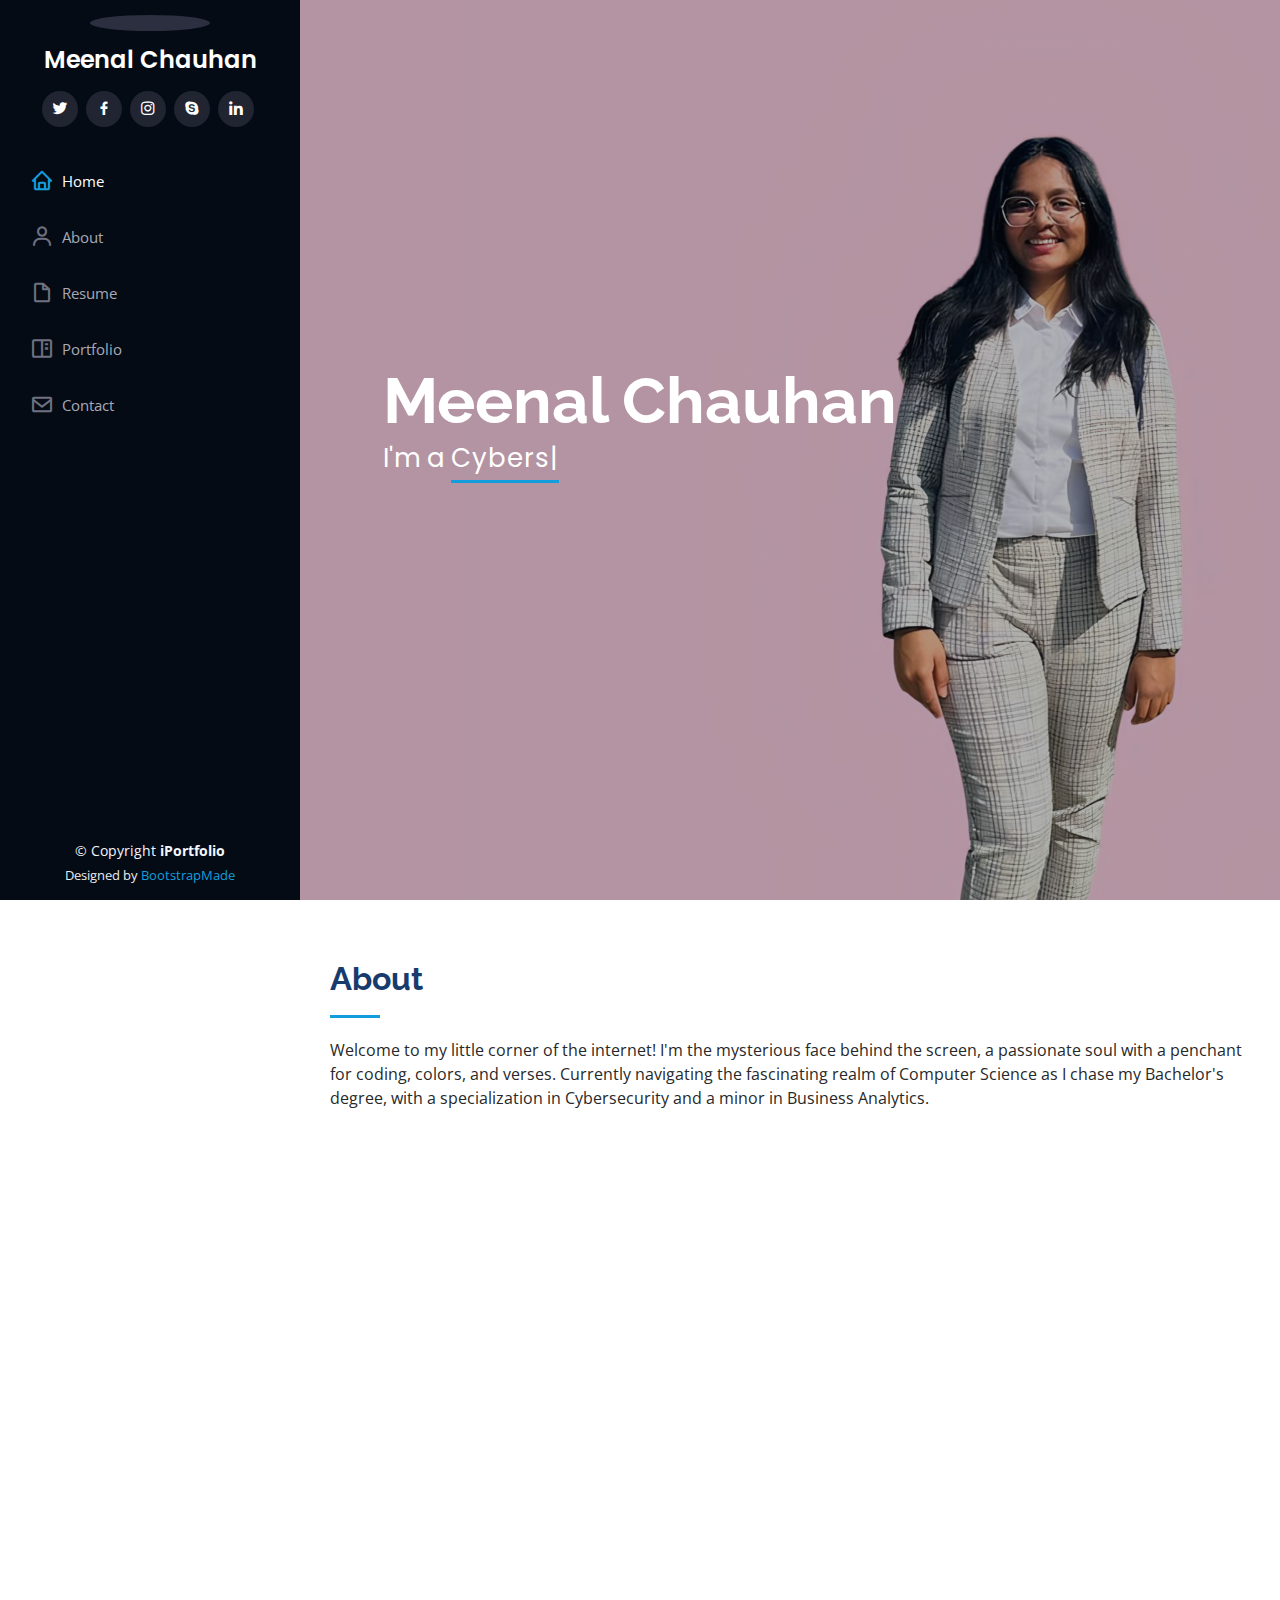
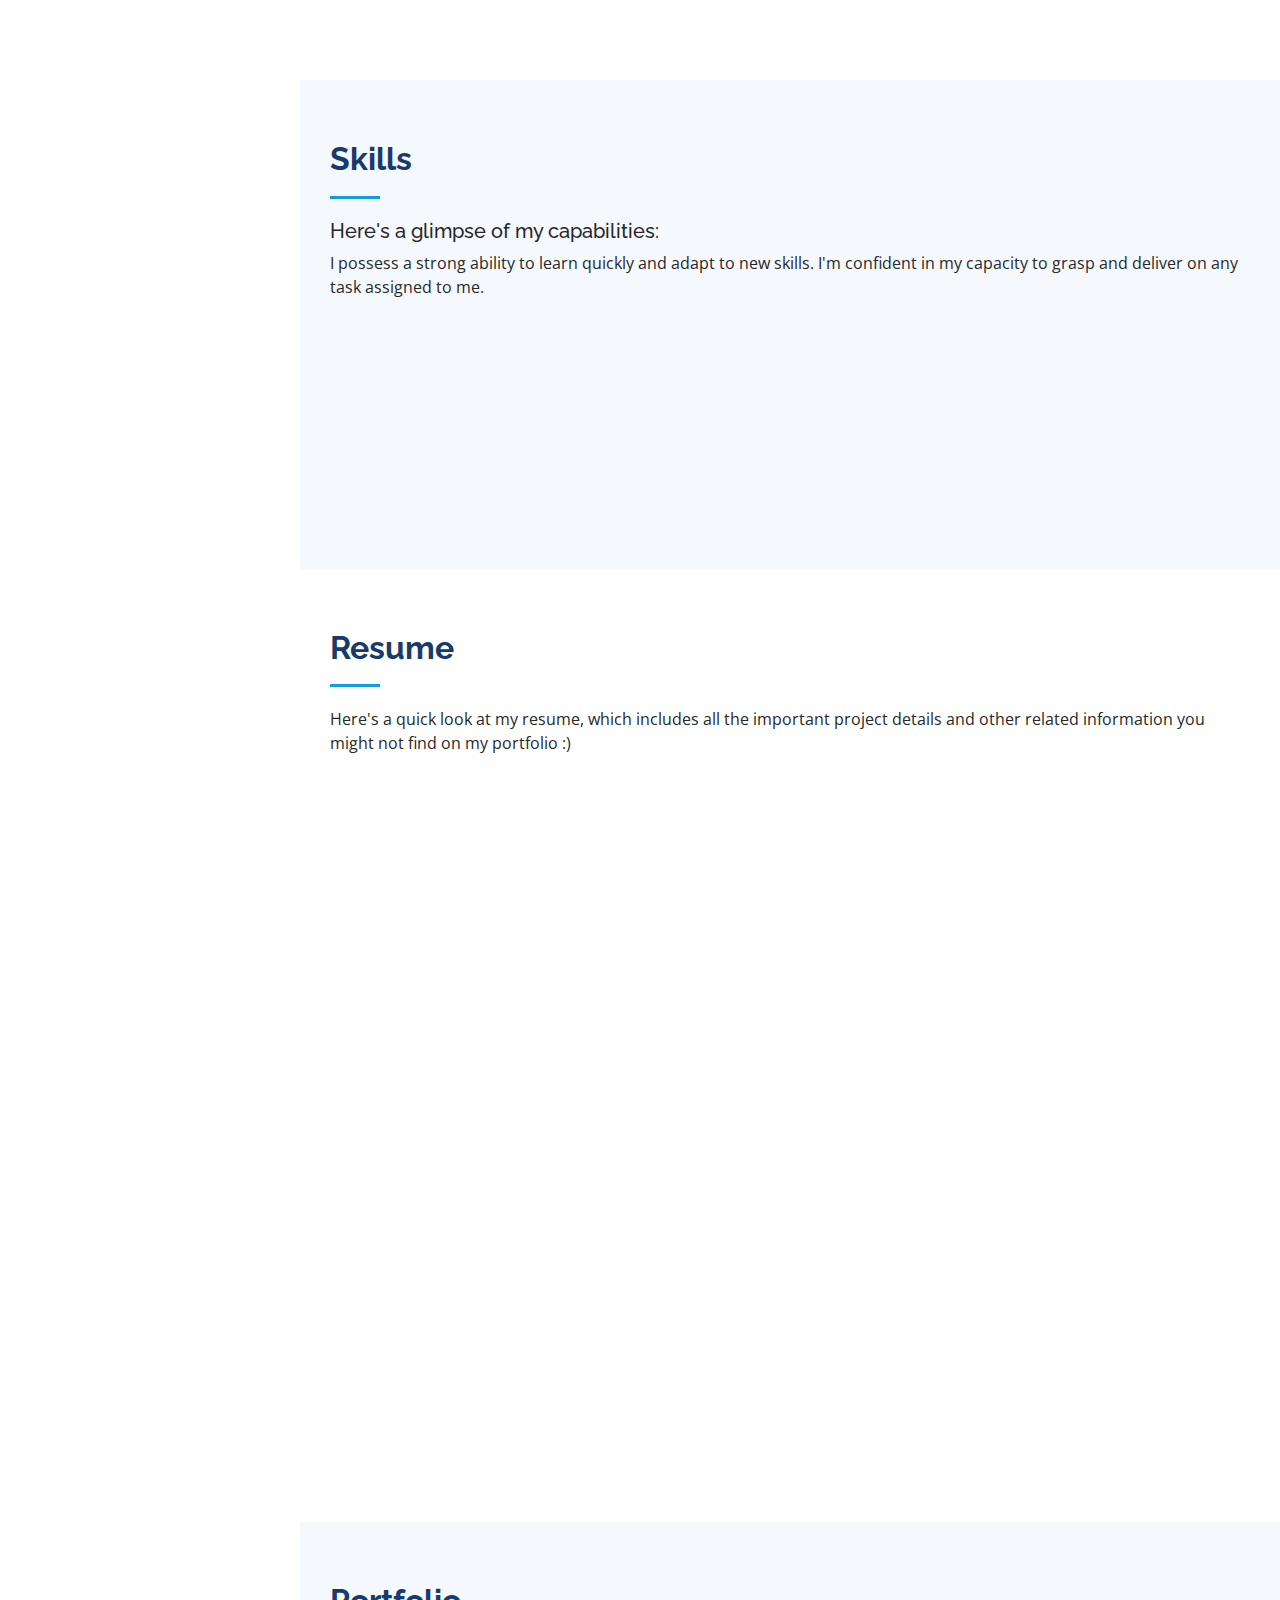
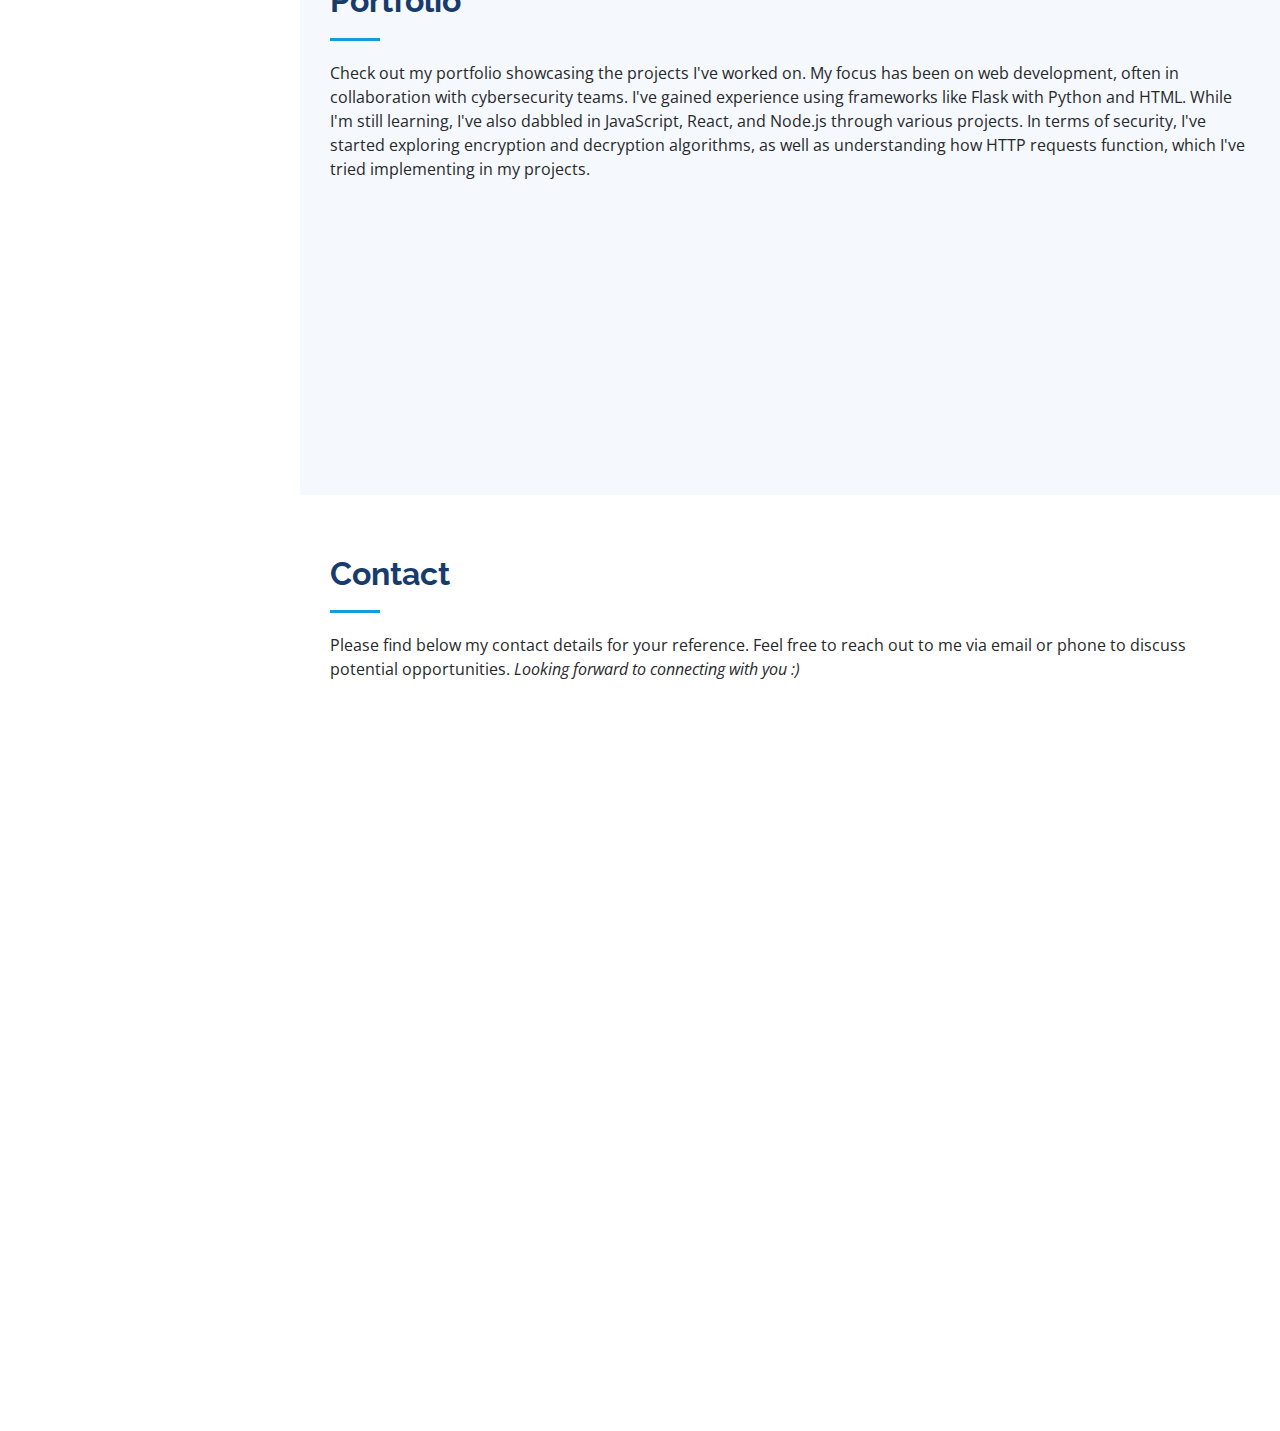
==== index.html @ eda8d78c "changes" ====
<!DOCTYPE html>
<html lang="en">

<head>
  <meta charset="utf-8">
  <meta content="width=device-width, initial-scale=1.0" name="viewport">

  <title>iPortfolio Bootstrap Template - Index</title>
  <meta content="" name="description">
  <meta content="" name="keywords">

  <!-- Favicons -->
  <link href="assets/img/favicon.png" rel="icon">
  <link href="assets/img/apple-touch-icon.png" rel="apple-touch-icon">

  <!-- Google Fonts -->
  <link href="https://fonts.googleapis.com/css?family=Open+Sans:300,300i,400,400i,600,600i,700,700i|Raleway:300,300i,400,400i,500,500i,600,600i,700,700i|Poppins:300,300i,400,400i,500,500i,600,600i,700,700i" rel="stylesheet">

  <!-- Vendor CSS Files -->
  <link href="assets/vendor/aos/aos.css" rel="stylesheet">
  <link href="assets/vendor/bootstrap/css/bootstrap.min.css" rel="stylesheet">
  <link href="assets/vendor/bootstrap-icons/bootstrap-icons.css" rel="stylesheet">
  <link href="assets/vendor/boxicons/css/boxicons.min.css" rel="stylesheet">
  <link href="assets/vendor/glightbox/css/glightbox.min.css" rel="stylesheet">
  <link href="assets/vendor/swiper/swiper-bundle.min.css" rel="stylesheet">

  <!-- Template Main CSS File -->
  <link href="assets/css/style.css" rel="stylesheet">

  <!-- =======================================================
  * Template Name: iPortfolio
  * Template URL: https://bootstrapmade.com/iportfolio-bootstrap-portfolio-websites-template/
  * Updated: Mar 17 2024 with Bootstrap v5.3.3
  * Author: BootstrapMade.com
  * License: https://bootstrapmade.com/license/
  ======================================================== -->
</head>

<body>

  <!-- ======= Mobile nav toggle button ======= -->
  <i class="bi bi-list mobile-nav-toggle d-xl-none"></i>

  <!-- ======= Header ======= -->
  <header id="header">
    <div class="d-flex flex-column">

      <div class="profile">
        <img src="assets/img/portfolio-img(1).jpeg" alt="" class="img-fluid rounded-circle">
        <h1 class="text-light"><a href="index.html">Meenal Chauhan</a></h1>
        <div class="social-links mt-3 text-center">
          <a href="#" class="twitter"><i class="bx bxl-twitter"></i></a>
          <a href="#" class="facebook"><i class="bx bxl-facebook"></i></a>
          <a href="#" class="instagram"><i class="bx bxl-instagram"></i></a>
          <a href="#" class="google-plus"><i class="bx bxl-skype"></i></a>
          <a href="#" class="linkedin"><i class="bx bxl-linkedin"></i></a>
        </div>
      </div>

      <nav id="navbar" class="nav-menu navbar">
        <ul>
          <li><a href="#hero" class="nav-link scrollto active"><i class="bx bx-home"></i> <span>Home</span></a></li>
          <li><a href="#about" class="nav-link scrollto"><i class="bx bx-user"></i> <span>About</span></a></li>
          <li><a href="#resume" class="nav-link scrollto"><i class="bx bx-file-blank"></i> <span>Resume</span></a></li>
          <li><a href="#portfolio" class="nav-link scrollto"><i class="bx bx-book-content"></i> <span>Portfolio</span></a></li>
          <!--<li><a href="#services" class="nav-link scrollto"><i class="bx bx-server"></i> <span>Services</span></a></li>-->
          <li><a href="#contact" class="nav-link scrollto"><i class="bx bx-envelope"></i> <span>Contact</span></a></li>
        </ul>
      </nav><!-- .nav-menu -->
    </div>
  </header><!-- End Header -->

  <!-- ======= Hero Section ======= -->
  <section id="hero" class="d-flex flex-column justify-content-center align-items-center">
    <div class="hero-container" data-aos="fade-in">
      <h1>Meenal Chauhan</h1>
      <p>I'm a <span class="typed" data-typed-items="Cybersecurity enthusiast, Budding Web Developer"></span></p>
    </div>
  </section><!-- End Hero -->

  <main id="main">

    <!-- ======= About Section ======= -->
    <section id="about" class="about">
      <div class="container">

        <div class="section-title">
          <h2>About</h2>
          <p>Welcome to my little corner of the internet! I'm the mysterious face behind the screen, a passionate soul with a penchant for coding, colors, and verses. Currently navigating the fascinating realm of Computer Science as I chase my Bachelor's degree, with a specialization in Cybersecurity and a minor in Business Analytics.</p>
        </div>

        <div class="row">
          <div class="col-lg-4" data-aos="fade-right">
            <img src="assets/img/cropped-img (4).jpeg" class="img-fluid" alt="">
          </div>
          <div class="col-lg-8 pt-4 pt-lg-0 content" data-aos="fade-left">
            <h3>What am I currrently doing?</h3>
            <p class="fst-italic">
              I am a cybersecurity intern at Defence Research and Development Organisation (DRDO).</p>
            <p>Where we are working in a cybersecurity-focused red team simulation project, giving top priority to data security techniques like encryption and secure data management. The administration and maintenance of the C2 server, ensuring smooth integration of our agent system within the server, is my main responsibility.
            </p>
            <h4>Technologies used:</h4>
            <div class="row">
              <div class="col-lg-6">
                <ul>
                  <li><i class="bi bi-chevron-right"></i> <strong>Docker</strong> 
                  <li><i class="bi bi-chevron-right"></i> <strong>GraphQL</strong> 
                  <li><i class="bi bi-chevron-right"></i> <strong>Shell programming</strong> <!--<span>+91 7009724579</span></li>-->
                  <!--<li><i class="bi bi-chevron-right"></i> <strong>City:</strong> <span>New York, USA</span></li>-->
                </ul>
              </div>
              <div class="col-lg-6">
                <ul>
                  <li><i class="bi bi-chevron-right"></i> <strong>PostgreSQL</strong>
                  <li><i class="bi bi-chevron-right"></i> <strong>Rust programming</strong>
                  <li><i class="bi bi-chevron-right"></i> <strong>GitHub</strong>
                  <!--<li><i class="bi bi-chevron-right"></i> <strong>Freelance:</strong> <span>Available</span></li>-->
                </ul>
              </div>
            </div>
            <p>
              As a fervent cyber enthusiast, I immerse myself in the ever-evolving landscape of digital security, driven by an insatiable curiosity and a relentless pursuit of knowledge.
            </p>
          </div>
        </div>

      </div>
    </section><!-- End About Section -->

    
    <!-- ======= Facts Section ======= -->
    <!--<section id="facts" class="facts">
      <div class="container">

        <div class="section-title">
          <h2>Facts</h2>
          <p>Magnam dolores commodi suscipit. Necessitatibus eius consequatur ex aliquid fuga eum quidem. Sit sint consectetur velit. Quisquam quos quisquam cupiditate. Et nemo qui impedit suscipit alias ea. Quia fugiat sit in iste officiis commodi quidem hic quas.</p>
        </div>

        <div class="row no-gutters">

          <div class="col-lg-3 col-md-6 d-md-flex align-items-md-stretch" data-aos="fade-up">
            <div class="count-box">
              <i class="bi bi-emoji-smile"></i>
              <span data-purecounter-start="0" data-purecounter-end="232" data-purecounter-duration="1" class="purecounter"></span>
              <p><strong>Happy Clients</strong> consequuntur quae</p>
            </div>
          </div>

          <div class="col-lg-3 col-md-6 d-md-flex align-items-md-stretch" data-aos="fade-up" data-aos-delay="100">
            <div class="count-box">
              <i class="bi bi-journal-richtext"></i>
              <span data-purecounter-start="0" data-purecounter-end="521" data-purecounter-duration="1" class="purecounter"></span>
              <p><strong>Projects</strong> adipisci atque cum quia aut</p>
            </div>
          </div>

          <div class="col-lg-3 col-md-6 d-md-flex align-items-md-stretch" data-aos="fade-up" data-aos-delay="200">
            <div class="count-box">
              <i class="bi bi-headset"></i>
              <span data-purecounter-start="0" data-purecounter-end="1453" data-purecounter-duration="1" class="purecounter"></span>
              <p><strong>Hours Of Support</strong> aut commodi quaerat</p>
            </div>
          </div>

          <div class="col-lg-3 col-md-6 d-md-flex align-items-md-stretch" data-aos="fade-up" data-aos-delay="300">
            <div class="count-box">
              <i class="bi bi-people"></i>
              <span data-purecounter-start="0" data-purecounter-end="32" data-purecounter-duration="1" class="purecounter"></span>
              <p><strong>Hard Workers</strong> rerum asperiores dolor</p>
            </div>
          </div>

        </div>

      </div>
    </section>--><!-- End Facts Section -->

    <!-- ======= Skills Section ======= -->
    <section id="skills" class="skills section-bg">
      <div class="container">

        <div class="section-title">
          <h2>Skills</h2>
          <h5>Here's a glimpse of my capabilities:</h5> 
          <p>I possess a strong ability to learn quickly and adapt to new skills. I'm confident in my capacity to grasp and deliver on any task assigned to me.</p>
        </div>

        <div class="row skills-content">

          <div class="col-lg-6" data-aos="fade-up">

            <div class="progress">
              <span class="skill">Docker<i class="val">90%</i></span>
              <div class="progress-bar-wrap">
                <div class="progress-bar" role="progressbar" aria-valuenow="90" aria-valuemin="0" aria-valuemax="100"></div>
              </div>
            </div>

            <div class="progress">
              <span class="skill">Python<i class="val">75%</i></span>
              <div class="progress-bar-wrap">
                <div class="progress-bar" role="progressbar" aria-valuenow="75" aria-valuemin="0" aria-valuemax="100"></div>
              </div>
            </div>

            <div class="progress">
              <span class="skill">Rust<i class="val">50%</i></span>
              <div class="progress-bar-wrap">
                <div class="progress-bar" role="progressbar" aria-valuenow="50" aria-valuemin="0" aria-valuemax="100"></div>
              </div>
            </div>

          </div>

          <div class="col-lg-6" data-aos="fade-up" data-aos-delay="100">

            <div class="progress">
              <span class="skill">Shell programming<i class="val">75%</i></span>
              <div class="progress-bar-wrap">
                <div class="progress-bar" role="progressbar" aria-valuenow="75" aria-valuemin="0" aria-valuemax="100"></div>
              </div>
            </div>

            <div class="progress">
              <span class="skill">GitHub <i class="val">90%</i></span>
              <div class="progress-bar-wrap">
                <div class="progress-bar" role="progressbar" aria-valuenow="90" aria-valuemin="0" aria-valuemax="100"></div>
              </div>
            </div>

            <div class="progress">
              <span class="skill">MS-Excel <i class="val">80%</i></span>
              <div class="progress-bar-wrap">
                <div class="progress-bar" role="progressbar" aria-valuenow="80" aria-valuemin="0" aria-valuemax="100"></div>
              </div>
            </div>

          </div>

        </div>

      </div>
    </section><!-- End Skills Section -->

    <!-- ======= Resume Section ======= -->
    <!--<section id="resume" class="resume">
      <div class="container">

        <div class="section-title">
          <h2>Resume</h2>
          <p>Magnam dolores commodi suscipit. Necessitatibus eius consequatur ex aliquid fuga eum quidem. Sit sint consectetur velit. Quisquam quos quisquam cupiditate. Et nemo qui impedit suscipit alias ea. Quia fugiat sit in iste officiis commodi quidem hic quas.</p>
        </div>

        <div class="row">
          <div class="col-lg-6" data-aos="fade-up">
            <h3 class="resume-title">Sumary</h3>
            <div class="resume-item pb-0">
              <h4>Meenal Chauhan</h4>
              <p><em>Innovative and deadline-driven Graphic Designer with 3+ years of experience designing and developing user-centered digital/print marketing material from initial concept to final, polished deliverable.</em></p>
              <ul>
                <li>Portland par 127,Orlando, FL</li>
                <li>(123) 456-7891</li>
                <li>alice.barkley@example.com</li>
              </ul>
            </div>

            <h3 class="resume-title">Education</h3>
            <div class="resume-item">
              <h4>Master of Fine Arts &amp; Graphic Design</h4>
              <h5>2015 - 2016</h5>
              <p><em>Rochester Institute of Technology, Rochester, NY</em></p>
              <p>Qui deserunt veniam. Et sed aliquam labore tempore sed quisquam iusto autem sit. Ea vero voluptatum qui ut dignissimos deleniti nerada porti sand markend</p>
            </div>
            <div class="resume-item">
              <h4>Bachelor of Fine Arts &amp; Graphic Design</h4>
              <h5>2010 - 2014</h5>
              <p><em>Rochester Institute of Technology, Rochester, NY</em></p>
              <p>Quia nobis sequi est occaecati aut. Repudiandae et iusto quae reiciendis et quis Eius vel ratione eius unde vitae rerum voluptates asperiores voluptatem Earum molestiae consequatur neque etlon sader mart dila</p>
            </div>
          </div>
          <div class="col-lg-6" data-aos="fade-up" data-aos-delay="100">
            <h3 class="resume-title">Professional Experience</h3>
            <div class="resume-item">
              <h4>Senior graphic design specialist</h4>
              <h5>2019 - Present</h5>
              <p><em>Experion, New York, NY </em></p>
              <ul>
                <li>Lead in the design, development, and implementation of the graphic, layout, and production communication materials</li>
                <li>Delegate tasks to the 7 members of the design team and provide counsel on all aspects of the project. </li>
                <li>Supervise the assessment of all graphic materials in order to ensure quality and accuracy of the design</li>
                <li>Oversee the efficient use of production project budgets ranging from $2,000 - $25,000</li>
              </ul>
            </div>
            <div class="resume-item">
              <h4>Graphic design specialist</h4>
              <h5>2017 - 2018</h5>
              <p><em>Stepping Stone Advertising, New York, NY</em></p>
              <ul>
                <li>Developed numerous marketing programs (logos, brochures,infographics, presentations, and advertisements).</li>
                <li>Managed up to 5 projects or tasks at a given time while under pressure</li>
                <li>Recommended and consulted with clients on the most appropriate graphic design</li>
                <li>Created 4+ design presentations and proposals a month for clients and account managers</li>
              </ul>
            </div>
          </div>
        </div>

      </div>
    </section>--><!-- End Resume Section -->
    
    <section id="resume" class="resume">
      <div class="container">
    
        <div class="section-title">
          <h2>Resume</h2>
          <p>Here's a quick look at my resume, which includes all the important project details and other related information you might not find on my portfolio :) </p>
        </div>
    
        <div class="row">
          <div class="col-lg-12" data-aos="fade-up">
            <h3 class="resume-title">Resume pdf</h3>
            <!-- Embedding PDF -->
            <embed src="assets/img/cv/MeenalChauhan.pdf" type="application/pdf" width="100%" height="600px" />
          </div>
        </div>
    
      </div>
    </section><!-- End Resume Section -->
    


    <!-- ======= Portfolio Section ======= -->
    <section id="portfolio" class="portfolio section-bg">
      <div class="container">

        <div class="section-title">
          <h2>Portfolio</h2>
          <p>Check out my portfolio showcasing the projects I've worked on. My focus has been on web development, often in collaboration with cybersecurity teams. I've gained experience using frameworks like Flask with Python and HTML. While I'm still learning, I've also dabbled in JavaScript, React, and Node.js through various projects. In terms of security, I've started exploring encryption and decryption algorithms, as well as understanding how HTTP requests function, which I've tried implementing in my projects.</p>
        </div>

        <!--<div class="row" data-aos="fade-up">
          <div class="col-lg-12 d-flex justify-content-center">
            <ul id="portfolio-flters">
              <li data-filter="*" class="filter-active">All</li>
              <li data-filter=".filter-cyber">Cyber</li>
              <li data-filter=".filter-card">Card</li>
              <li data-filter=".filter-web">Web</li>
            </ul>
          </div>
        </div>-->

        <div class="row portfolio-container" data-aos="fade-up" data-aos-delay="100">

          <div class="col-lg-4 col-md-6 portfolio-item filter-app">
            <div class="portfolio-wrap">
              <img src="assets/img/portfolio/stegano.jpg" class="img-fluid" alt="">
              <div class="portfolio-links">
                <a href="assets/img/portfolio/stegano.jpg" data-gallery="portfolioGallery" class="portfolio-lightbox" title="Web 3"><i class="bx bx-plus"></i></a>
                <a href="stegano.html" title="More Details"><i class="bx bx-link"></i></a>
              </div>
            </div>
          </div>

          <div class="col-lg-4 col-md-6 portfolio-item filter-web">
            <div class="portfolio-wrap">
              <img src="assets/img/portfolio/bookstore.jpg" class="img-fluid" alt="">
              <div class="portfolio-links">
                <a href="assets/img/portfolio/bookstore.jpg" data-gallery="portfolioGallery" class="portfolio-lightbox" title="Web 3"><i class="bx bx-plus"></i></a>
                <a href="bookstore.html" title="More Details"><i class="bx bx-link"></i></a>
              </div>
            </div>
          </div>

          <!--<div class="col-lg-4 col-md-6 portfolio-item filter-app">
            <div class="portfolio-wrap">
              <img src="assets/img/portfolio/portfolio-3.jpg" class="img-fluid" alt="">
              <div class="portfolio-links">
                <a href="assets/img/portfolio/portfolio-3.jpg" data-gallery="portfolioGallery" class="portfolio-lightbox" title="App 2"><i class="bx bx-plus"></i></a>
                <a href="portfolio-details.html" title="More Details"><i class="bx bx-link"></i></a>
              </div>
            </div>
          </div>

          <div class="col-lg-4 col-md-6 portfolio-item filter-card">
            <div class="portfolio-wrap">
              <img src="assets/img/portfolio/portfolio-4.jpg" class="img-fluid" alt="">
              <div class="portfolio-links">
                <a href="assets/img/portfolio/portfolio-4.jpg" data-gallery="portfolioGallery" class="portfolio-lightbox" title="Card 2"><i class="bx bx-plus"></i></a>
                <a href="portfolio-details.html" title="More Details"><i class="bx bx-link"></i></a>
              </div>
            </div>
          </div>

          <div class="col-lg-4 col-md-6 portfolio-item filter-web">
            <div class="portfolio-wrap">
              <img src="assets/img/portfolio/portfolio-5.jpg" class="img-fluid" alt="">
              <div class="portfolio-links">
                <a href="assets/img/portfolio/portfolio-5.jpg" data-gallery="portfolioGallery" class="portfolio-lightbox" title="Web 2"><i class="bx bx-plus"></i></a>
                <a href="portfolio-details.html" title="More Details"><i class="bx bx-link"></i></a>
              </div>
            </div>
          </div>

          <div class="col-lg-4 col-md-6 portfolio-item filter-app">
            <div class="portfolio-wrap">
              <img src="assets/img/portfolio/portfolio-6.jpg" class="img-fluid" alt="">
              <div class="portfolio-links">
                <a href="assets/img/portfolio/portfolio-6.jpg" data-gallery="portfolioGallery" class="portfolio-lightbox" title="App 3"><i class="bx bx-plus"></i></a>
                <a href="portfolio-details.html" title="More Details"><i class="bx bx-link"></i></a>
              </div>
            </div>
          </div>

          <div class="col-lg-4 col-md-6 portfolio-item filter-card">
            <div class="portfolio-wrap">
              <img src="assets/img/portfolio/portfolio-7.jpg" class="img-fluid" alt="">
              <div class="portfolio-links">
                <a href="assets/img/portfolio/portfolio-7.jpg" data-gallery="portfolioGallery" class="portfolio-lightbox" title="Card 1"><i class="bx bx-plus"></i></a>
                <a href="portfolio-details.html" title="More Details"><i class="bx bx-link"></i></a>
              </div>
            </div>
          </div>

          <div class="col-lg-4 col-md-6 portfolio-item filter-card">
            <div class="portfolio-wrap">
              <img src="assets/img/portfolio/portfolio-8.jpg" class="img-fluid" alt="">
              <div class="portfolio-links">
                <a href="assets/img/portfolio/portfolio-8.jpg" data-gallery="portfolioGallery" class="portfolio-lightbox" title="Card 3"><i class="bx bx-plus"></i></a>
                <a href="portfolio-details.html" title="More Details"><i class="bx bx-link"></i></a>
              </div>
            </div>
          </div>

          <div class="col-lg-4 col-md-6 portfolio-item filter-web">
            <div class="portfolio-wrap">
              <img src="assets/img/portfolio/portfolio-9.jpg" class="img-fluid" alt="">
              <div class="portfolio-links">
                <a href="assets/img/portfolio/portfolio-9.jpg" data-gallery="portfolioGallery" class="portfolio-lightbox" title="Web 3"><i class="bx bx-plus"></i></a>
                <a href="portfolio-details.html" title="More Details"><i class="bx bx-link"></i></a>
              </div>
            </div>
          </div>-->

        </div>

      </div>
    </section><!-- End Portfolio Section -->

    <!-- ======= Services Section ======= -->
    <!--<section id="services" class="services">
      <div class="container">

        <div class="section-title">
          <h2>Services</h2>
          <p>Magnam dolores commodi suscipit. Necessitatibus eius consequatur ex aliquid fuga eum quidem. Sit sint consectetur velit. Quisquam quos quisquam cupiditate. Et nemo qui impedit suscipit alias ea. Quia fugiat sit in iste officiis commodi quidem hic quas.</p>
        </div>

        <div class="row">
          <div class="col-lg-4 col-md-6 icon-box" data-aos="fade-up">
            <div class="icon"><i class="bi bi-briefcase"></i></div>
            <h4 class="title"><a href="">Lorem Ipsum</a></h4>
            <p class="description">Voluptatum deleniti atque corrupti quos dolores et quas molestias excepturi sint occaecati cupiditate non provident</p>
          </div>
          <div class="col-lg-4 col-md-6 icon-box" data-aos="fade-up" data-aos-delay="100">
            <div class="icon"><i class="bi bi-card-checklist"></i></div>
            <h4 class="title"><a href="">Dolor Sitema</a></h4>
            <p class="description">Minim veniam, quis nostrud exercitation ullamco laboris nisi ut aliquip ex ea commodo consequat tarad limino ata</p>
          </div>
          <div class="col-lg-4 col-md-6 icon-box" data-aos="fade-up" data-aos-delay="200">
            <div class="icon"><i class="bi bi-bar-chart"></i></div>
            <h4 class="title"><a href="">Sed ut perspiciatis</a></h4>
            <p class="description">Duis aute irure dolor in reprehenderit in voluptate velit esse cillum dolore eu fugiat nulla pariatur</p>
          </div>
          <div class="col-lg-4 col-md-6 icon-box" data-aos="fade-up" data-aos-delay="300">
            <div class="icon"><i class="bi bi-binoculars"></i></div>
            <h4 class="title"><a href="">Magni Dolores</a></h4>
            <p class="description">Excepteur sint occaecat cupidatat non proident, sunt in culpa qui officia deserunt mollit anim id est laborum</p>
          </div>
          <div class="col-lg-4 col-md-6 icon-box" data-aos="fade-up" data-aos-delay="400">
            <div class="icon"><i class="bi bi-brightness-high"></i></div>
            <h4 class="title"><a href="">Nemo Enim</a></h4>
            <p class="description">At vero eos et accusamus et iusto odio dignissimos ducimus qui blanditiis praesentium voluptatum deleniti atque</p>
          </div>
          <div class="col-lg-4 col-md-6 icon-box" data-aos="fade-up" data-aos-delay="500">
            <div class="icon"><i class="bi bi-calendar4-week"></i></div>
            <h4 class="title"><a href="">Eiusmod Tempor</a></h4>
            <p class="description">Et harum quidem rerum facilis est et expedita distinctio. Nam libero tempore, cum soluta nobis est eligendi</p>
          </div>
        </div>

      </div>
    </section>--><!-- End Services Section -->

    <!-- ======= Testimonials Section ======= -->
    <!--<section id="testimonials" class="testimonials section-bg">
      <div class="container">

        <div class="section-title">
          <h2>Testimonials</h2>
          <p>Magnam dolores commodi suscipit. Necessitatibus eius consequatur ex aliquid fuga eum quidem. Sit sint consectetur velit. Quisquam quos quisquam cupiditate. Et nemo qui impedit suscipit alias ea. Quia fugiat sit in iste officiis commodi quidem hic quas.</p>
        </div>

        <div class="testimonials-slider swiper" data-aos="fade-up" data-aos-delay="100">
          <div class="swiper-wrapper">

            <div class="swiper-slide">
              <div class="testimonial-item" data-aos="fade-up">
                <p>
                  <i class="bx bxs-quote-alt-left quote-icon-left"></i>
                  Proin iaculis purus consequat sem cure digni ssim donec porttitora entum suscipit rhoncus. Accusantium quam, ultricies eget id, aliquam eget nibh et. Maecen aliquam, risus at semper.
                  <i class="bx bxs-quote-alt-right quote-icon-right"></i>
                </p>
                <img src="assets/img/testimonials/testimonials-1.jpg" class="testimonial-img" alt="">
                <h3>Saul Goodman</h3>
                <h4>Ceo &amp; Founder</h4>
              </div>
            </div>--><!-- End testimonial item -->

            <!--<div class="swiper-slide">
              <div class="testimonial-item" data-aos="fade-up" data-aos-delay="100">
                <p>
                  <i class="bx bxs-quote-alt-left quote-icon-left"></i>
                  Export tempor illum tamen malis malis eram quae irure esse labore quem cillum quid cillum eram malis quorum velit fore eram velit sunt aliqua noster fugiat irure amet legam anim culpa.
                  <i class="bx bxs-quote-alt-right quote-icon-right"></i>
                </p>
                <img src="assets/img/testimonials/testimonials-2.jpg" class="testimonial-img" alt="">
                <h3>Sara Wilsson</h3>
                <h4>Designer</h4>
              </div>
            </div>--><!-- End testimonial item -->

            <!--<div class="swiper-slide">
              <div class="testimonial-item" data-aos="fade-up" data-aos-delay="200">
                <p>
                  <i class="bx bxs-quote-alt-left quote-icon-left"></i>
                  Enim nisi quem export duis labore cillum quae magna enim sint quorum nulla quem veniam duis minim tempor labore quem eram duis noster aute amet eram fore quis sint minim.
                  <i class="bx bxs-quote-alt-right quote-icon-right"></i>
                </p>
                <img src="assets/img/testimonials/testimonials-3.jpg" class="testimonial-img" alt="">
                <h3>Jena Karlis</h3>
                <h4>Store Owner</h4>
              </div>
            </div>--><!-- End testimonial item -->

            <!--<div class="swiper-slide">
              <div class="testimonial-item" data-aos="fade-up" data-aos-delay="300">
                <p>
                  <i class="bx bxs-quote-alt-left quote-icon-left"></i>
                  Fugiat enim eram quae cillum dolore dolor amet nulla culpa multos export minim fugiat minim velit minim dolor enim duis veniam ipsum anim magna sunt elit fore quem dolore labore illum veniam.
                  <i class="bx bxs-quote-alt-right quote-icon-right"></i>
                </p>
                <img src="assets/img/testimonials/testimonials-4.jpg" class="testimonial-img" alt="">
                <h3>Matt Brandon</h3>
                <h4>Freelancer</h4>
              </div>
            </div>--><!-- End testimonial item -->

            <!--<div class="swiper-slide">
              <div class="testimonial-item" data-aos="fade-up" data-aos-delay="400">
                <p>
                  <i class="bx bxs-quote-alt-left quote-icon-left"></i>
                  Quis quorum aliqua sint quem legam fore sunt eram irure aliqua veniam tempor noster veniam enim culpa labore duis sunt culpa nulla illum cillum fugiat legam esse veniam culpa fore nisi cillum quid.
                  <i class="bx bxs-quote-alt-right quote-icon-right"></i>
                </p>
                <img src="assets/img/testimonials/testimonials-5.jpg" class="testimonial-img" alt="">
                <h3>John Larson</h3>
                <h4>Entrepreneur</h4>
              </div>
            </div>--><!-- End testimonial item -->

          </div>
          <div class="swiper-pagination"></div>
        </div>

      </div>
    </section><!-- End Testimonials Section -->

    <!-- ======= Contact Section ======= -->
    <section id="contact" class="contact">
      <div class="container">

        <div class="section-title">
          <h2>Contact</h2>
          <p>Please find below my contact details for your reference.
            Feel free to reach out to me via email or phone to discuss potential opportunities.<i> Looking forward to connecting with you :)</i>
          </p>
        </div>

        <div class="row" data-aos="fade-in">

          <div class="col-lg-5 d-flex align-items-stretch">
            <div class="info">
              <!--<div class="address">
                <i class="bi bi-geo-alt"></i>
                <h4>Location:</h4>
                <p>A108 Adam Street, New York, NY 535022</p>
              </div>-->

              <div class="email">
                <i class="bi bi-envelope"></i>
                <h4>Email:</h4>
                <p><a href="mailto:meenal.official.007@gmail.com">meenal.official.007@gmail.com</a></p>
              </div>
              

              <div class="phone">
                <i class="bi bi-phone"></i>
                <h4>Call:</h4>
                <p>+91 7009724579</p>
              </div>

              <div class="linkedin">
                <a href="https://www.linkedin.com/in/meenal-chauhan-0719b7233/" target="_blank">
                    <i class="bi bi-linkedin"></i>
                    <h4>LinkedIn:</h4>
                    <p style="text-decoration: underline; font-style: italic;">Here</p>
                </a>
              </div>
            
              <div class="GitHub">
                <a href="https://github.com/mee-nal" target="_blank">
                    <i class="bi bi-github"></i>
                    <h4>GitHub:</h4>
                    <p style="text-decoration: underline; font-style: italic;">Here</p>
                </a>
              </div>

              <!--<iframe src="https://www.google.com/maps/embed?pb=!1m14!1m8!1m3!1d12097.433213460943!2d-74.0062269!3d40.7101282!3m2!1i1024!2i768!4f13.1!3m3!1m2!1s0x0%3A0xb89d1fe6bc499443!2sDowntown+Conference+Center!5e0!3m2!1smk!2sbg!4v1539943755621" frameborder="0" style="border:0; width: 100%; height: 290px;" allowfullscreen></iframe>-->
            </div>

          </div>

          <div class="col-lg-7 mt-5 mt-lg-0 d-flex align-items-stretch">
            <form action="forms/contact.php" method="post" role="form" class="php-email-form">
              <div class="row">
                <div class="form-group col-md-6">
                  <label for="name">Your Name</label>
                  <input type="text" name="name" class="form-control" id="name" required>
                </div>
                <div class="form-group col-md-6">
                  <label for="name">Your Email</label>
                  <input type="email" class="form-control" name="email" id="email" required>
                </div>
              </div>
              <div class="form-group">
                <label for="name">Subject</label>
                <input type="text" class="form-control" name="subject" id="subject" required>
              </div>
              <div class="form-group">
                <label for="name">Message</label>
                <textarea class="form-control" name="message" rows="10" required></textarea>
              </div>
              <div class="my-3">
                <div class="loading">Loading</div>
                <div class="error-message"></div>
                <div class="sent-message">Your message has been sent. Thank you!</div>
              </div>
              <div class="text-center"><button type="submit">Send Message</button></div>
            </form>
          </div>

        </div>

      </div>
    </section><!-- End Contact Section -->

  </main><!-- End #main -->

  <!-- ======= Footer ======= -->
  <footer id="footer">
    <div class="container">
      <div class="copyright">
        &copy; Copyright <strong><span>iPortfolio</span></strong>
      </div>
      <div class="credits">
        <!-- All the links in the footer should remain intact. -->
        <!-- You can delete the links only if you purchased the pro version. -->
        <!-- Licensing information: https://bootstrapmade.com/license/ -->
        <!-- Purchase the pro version with working PHP/AJAX contact form: https://bootstrapmade.com/iportfolio-bootstrap-portfolio-websites-template/ -->
        Designed by <a href="https://bootstrapmade.com/">BootstrapMade</a>
      </div>
    </div>
  </footer><!-- End  Footer -->

  <a href="#" class="back-to-top d-flex align-items-center justify-content-center"><i class="bi bi-arrow-up-short"></i></a>

  <!-- Vendor JS Files -->
  <script src="assets/vendor/purecounter/purecounter_vanilla.js"></script>
  <script src="assets/vendor/aos/aos.js"></script>
  <script src="assets/vendor/bootstrap/js/bootstrap.bundle.min.js"></script>
  <script src="assets/vendor/glightbox/js/glightbox.min.js"></script>
  <script src="assets/vendor/isotope-layout/isotope.pkgd.min.js"></script>
  <script src="assets/vendor/swiper/swiper-bundle.min.js"></script>
  <script src="assets/vendor/typed.js/typed.umd.js"></script>
  <script src="assets/vendor/waypoints/noframework.waypoints.js"></script>
  <script src="assets/vendor/php-email-form/validate.js"></script>

  <!-- Template Main JS File -->
  <script src="assets/js/main.js"></script>

</body>

</html>
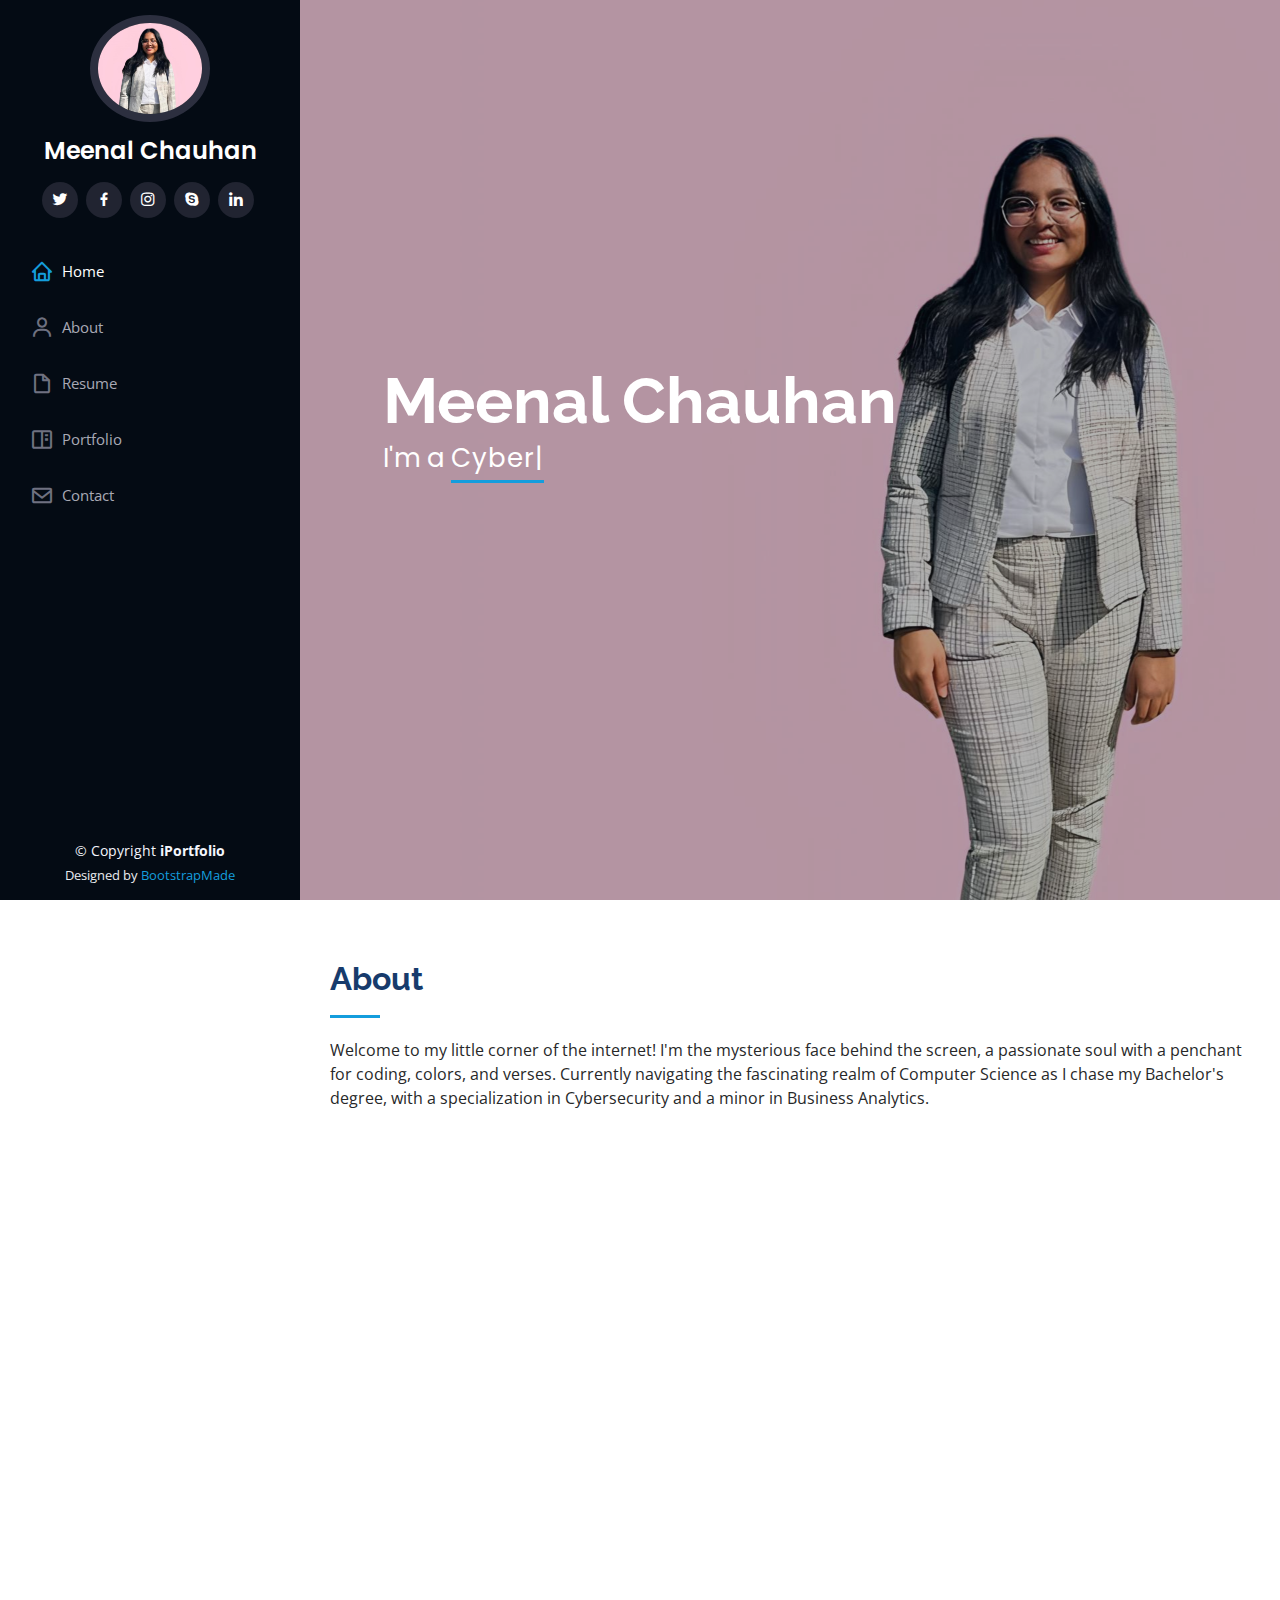
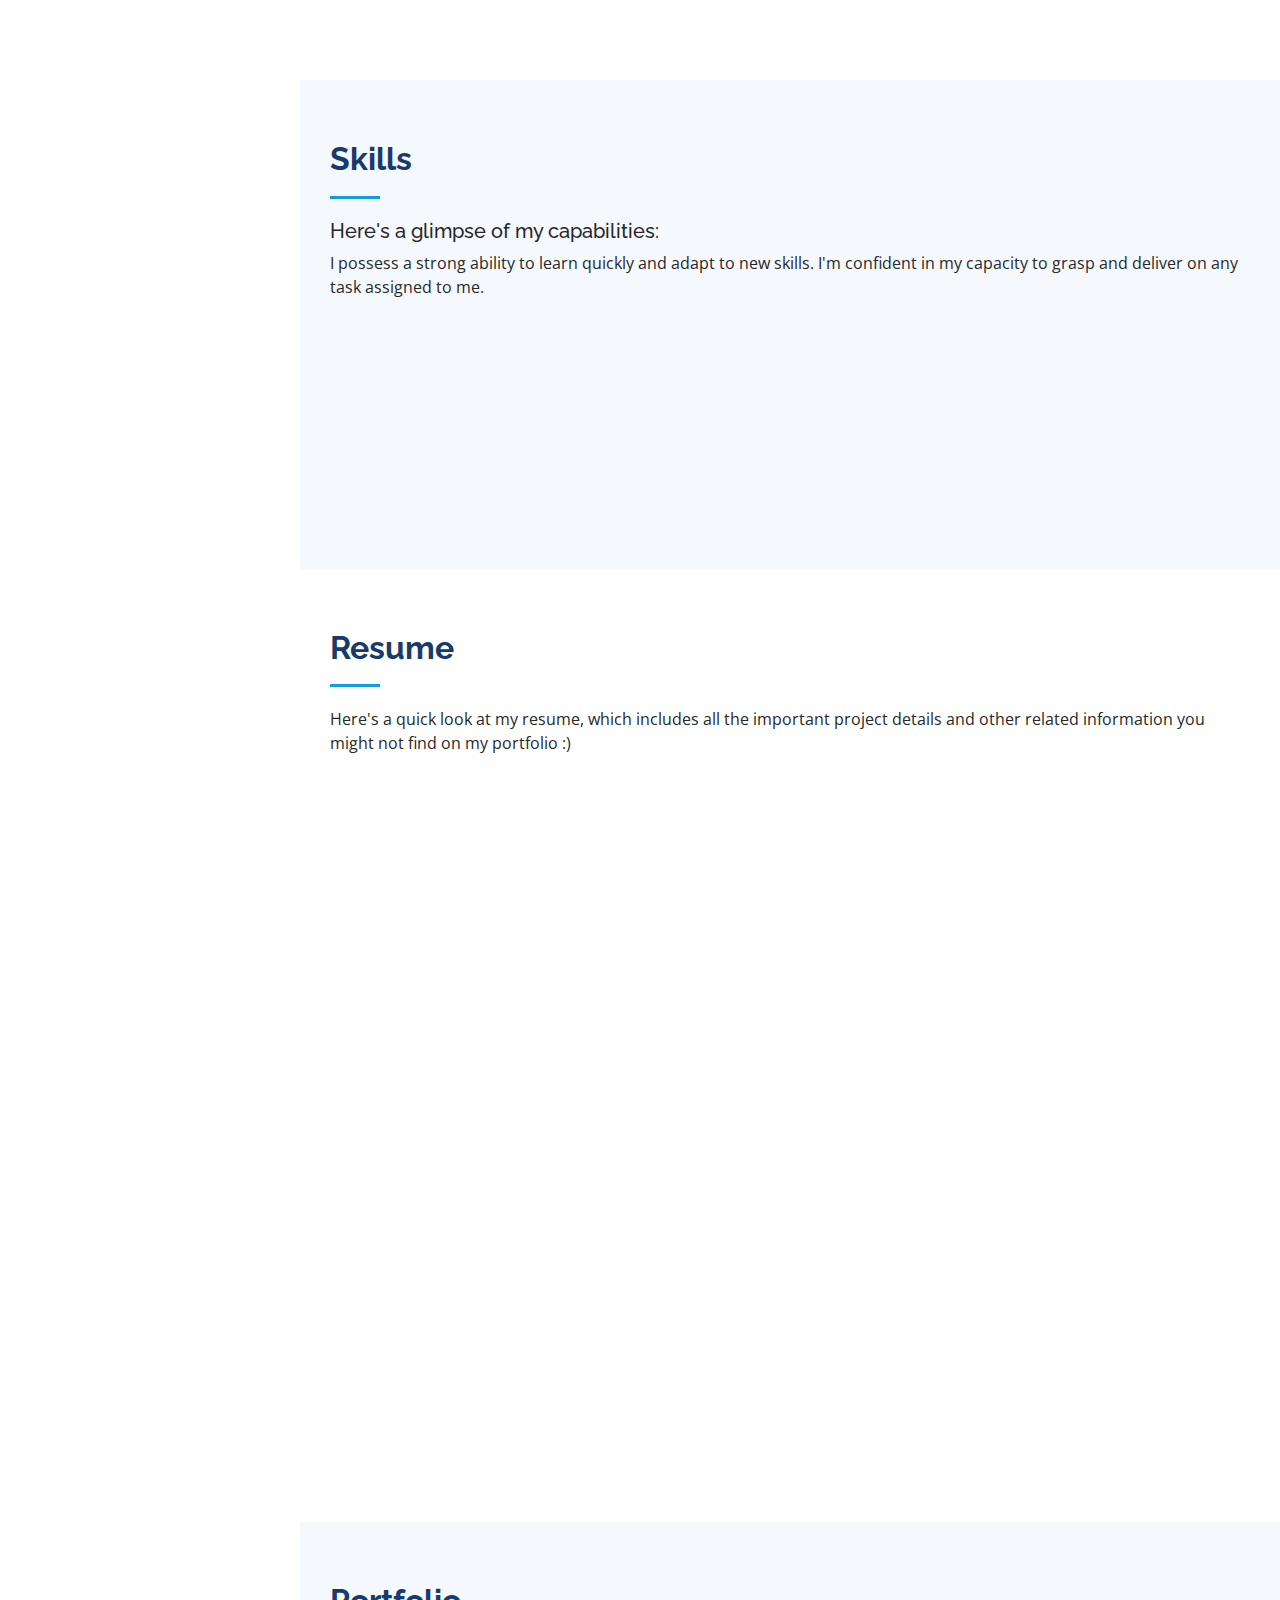
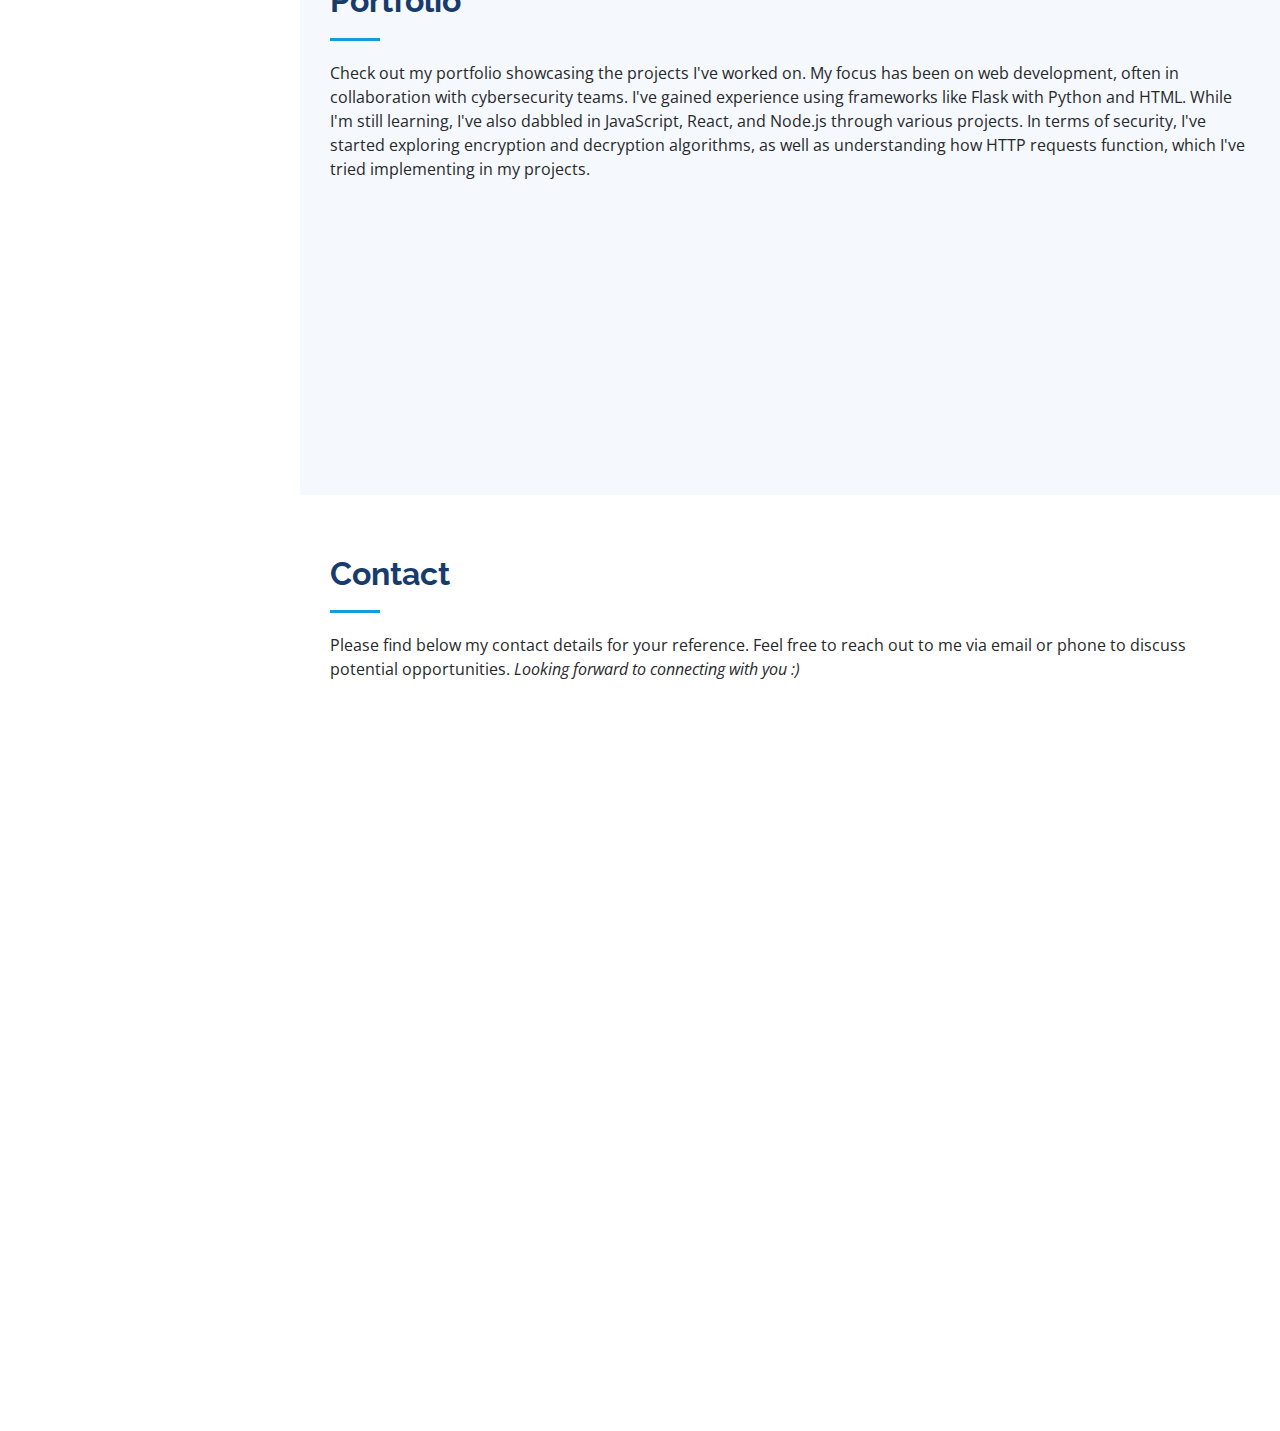
==== commit 04968025: "updates" ====
--- a/index.html
+++ b/index.html
@@ -46,7 +46,7 @@
     <div class="d-flex flex-column">
 
       <div class="profile">
-        <img src="assets/img/portfolio-img(1).jpeg" alt="" class="img-fluid rounded-circle">
+        <img src="assets/img/cropped-img (2).jpeg" alt="" class="img-fluid rounded-circle">
         <h1 class="text-light"><a href="index.html">Meenal Chauhan</a></h1>
         <div class="social-links mt-3 text-center">
           <a href="#" class="twitter"><i class="bx bxl-twitter"></i></a>
@@ -321,7 +321,7 @@
           <div class="col-lg-12" data-aos="fade-up">
             <h3 class="resume-title">Resume pdf</h3>
             <!-- Embedding PDF -->
-            <embed src="assets/img/cv/MeenalChauhan.pdf" type="application/pdf" width="100%" height="600px" />
+            <embed src="assets/img/cv/MeenalChauhan_cv.pdf" type="application/pdf" width="100%" height="600px" />
           </div>
         </div>
     
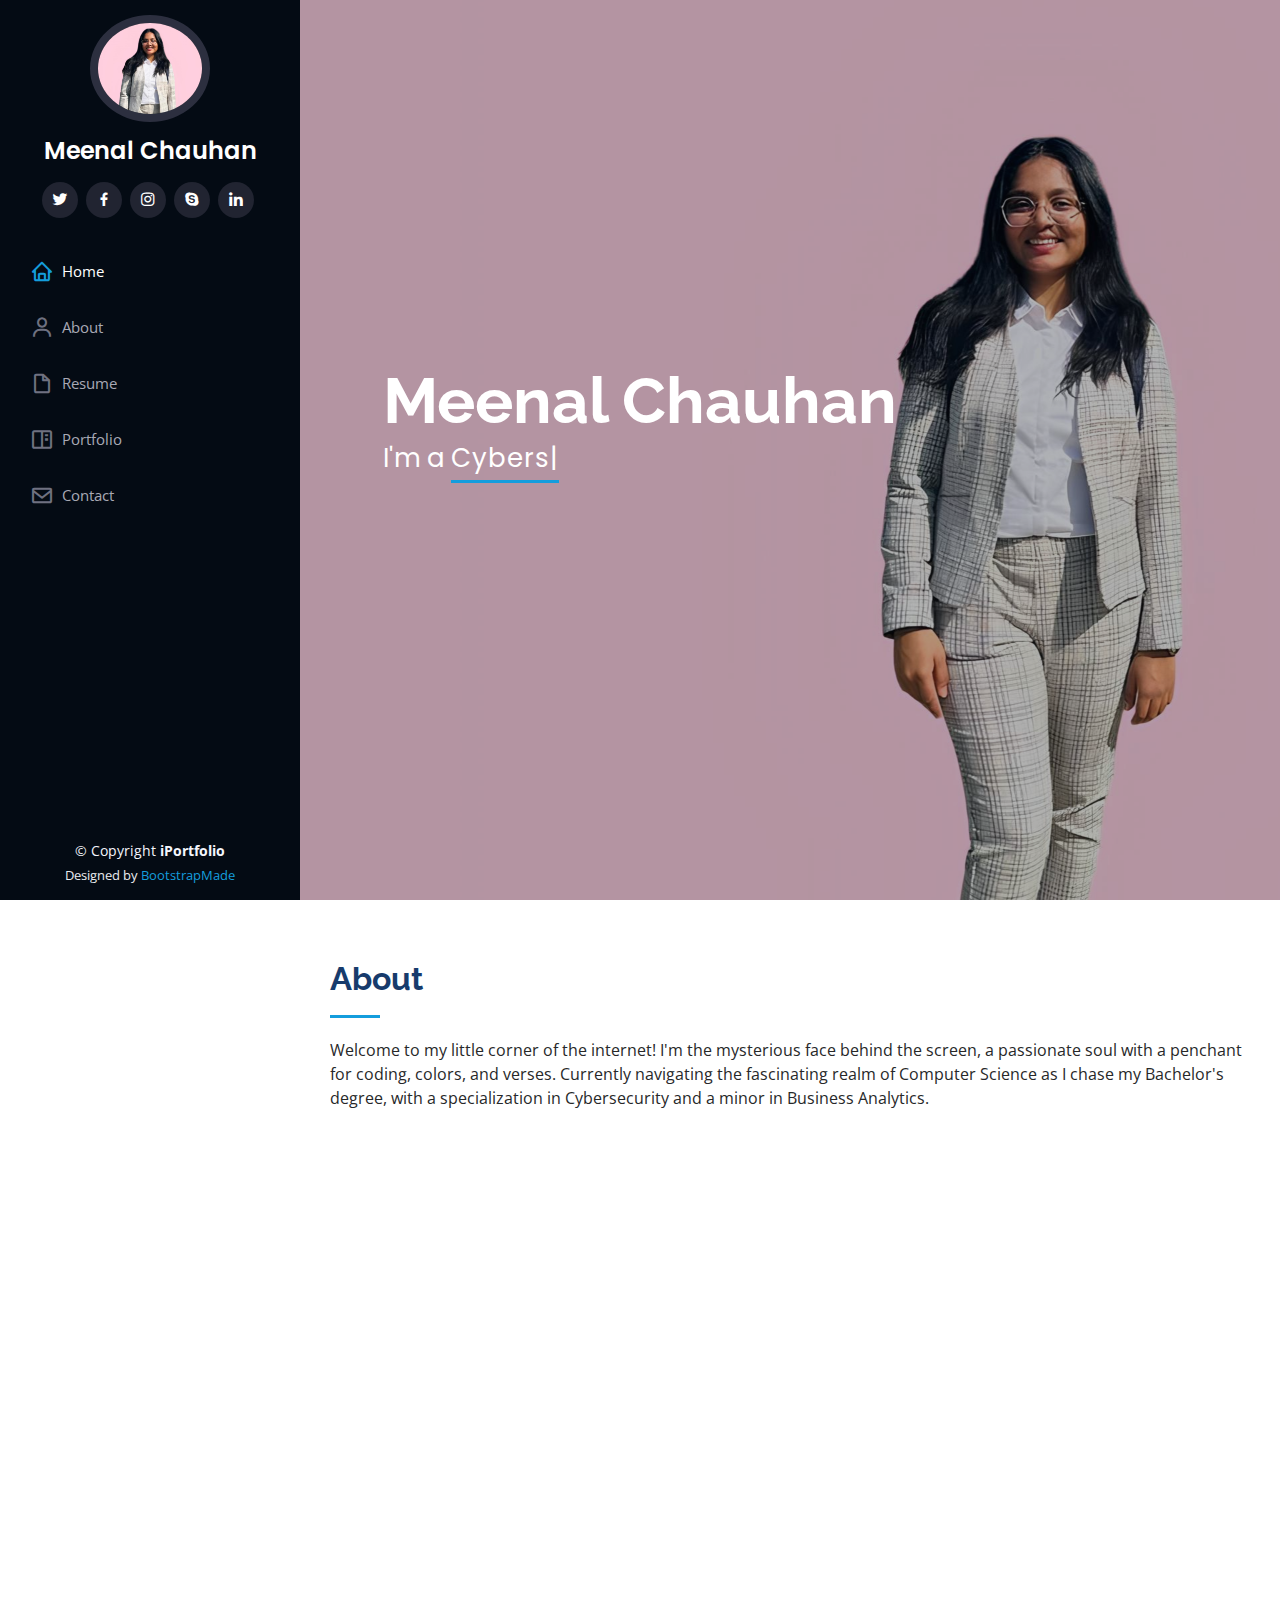
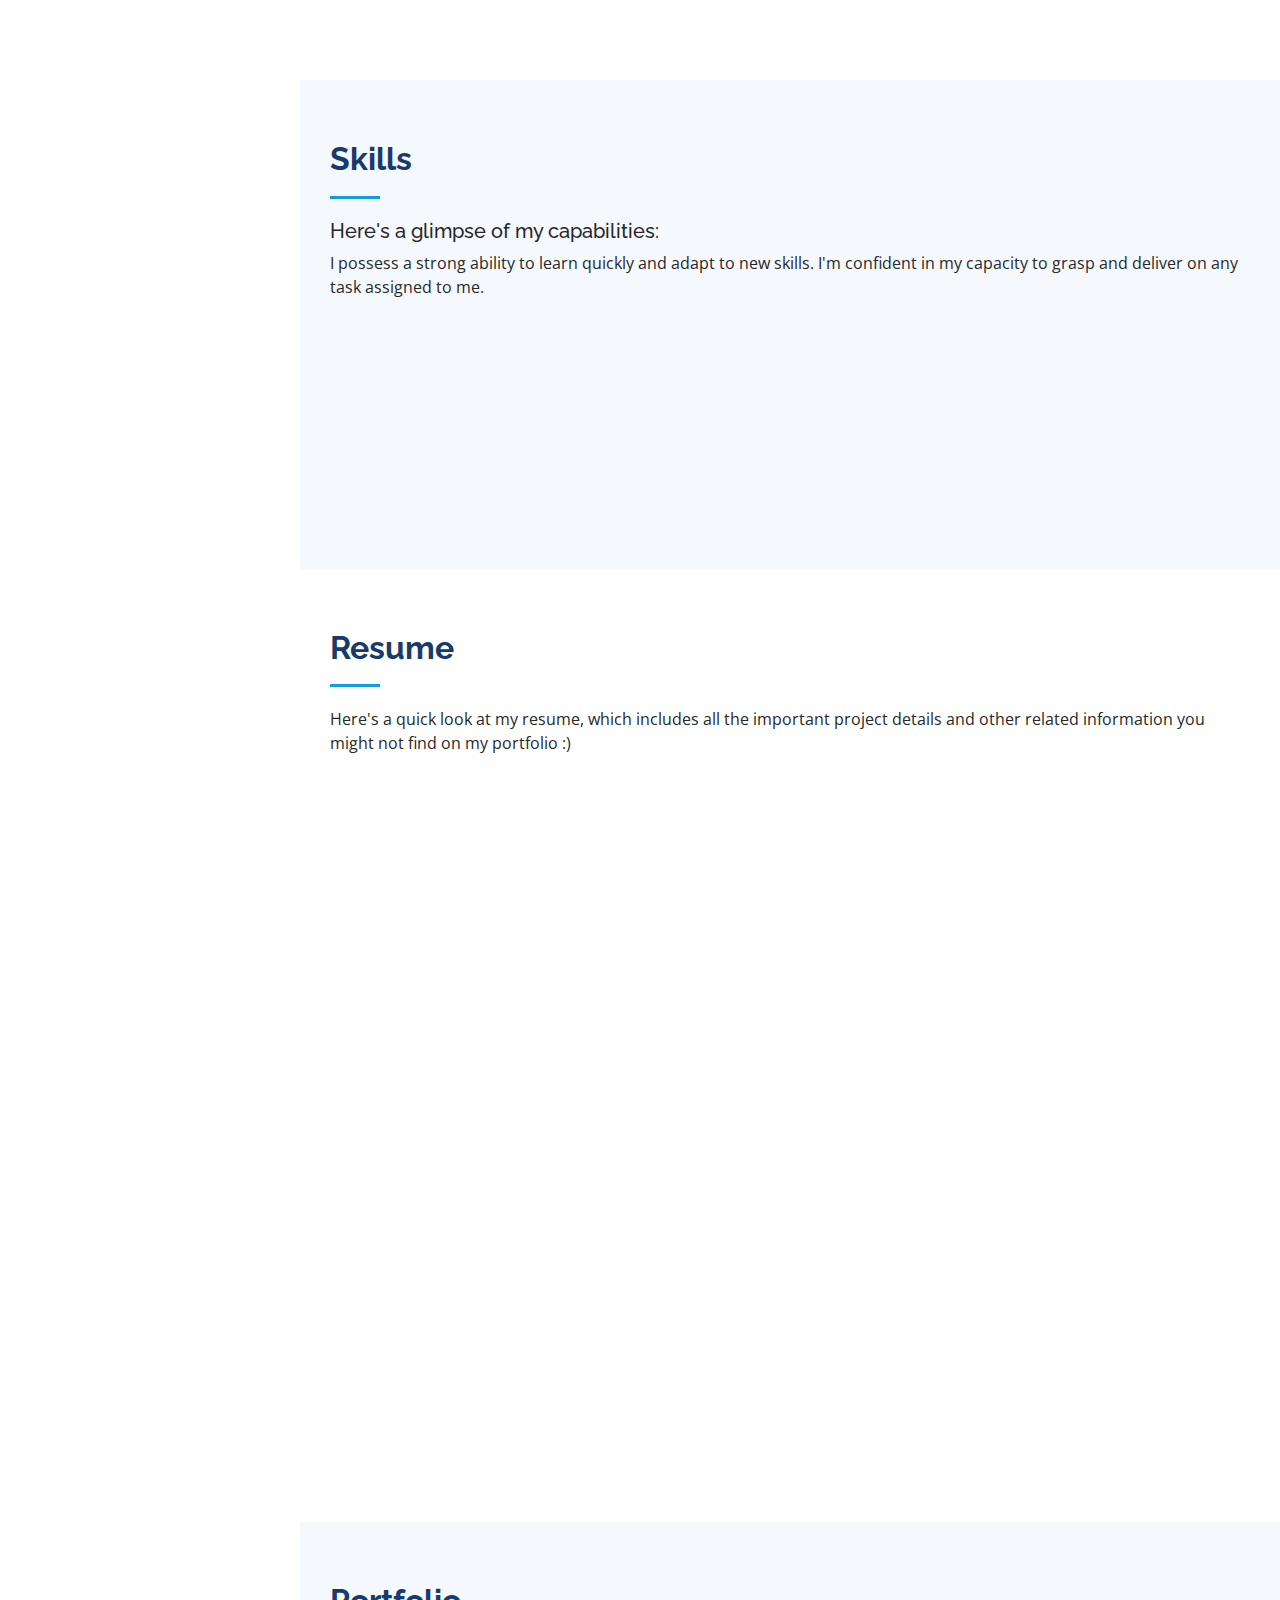
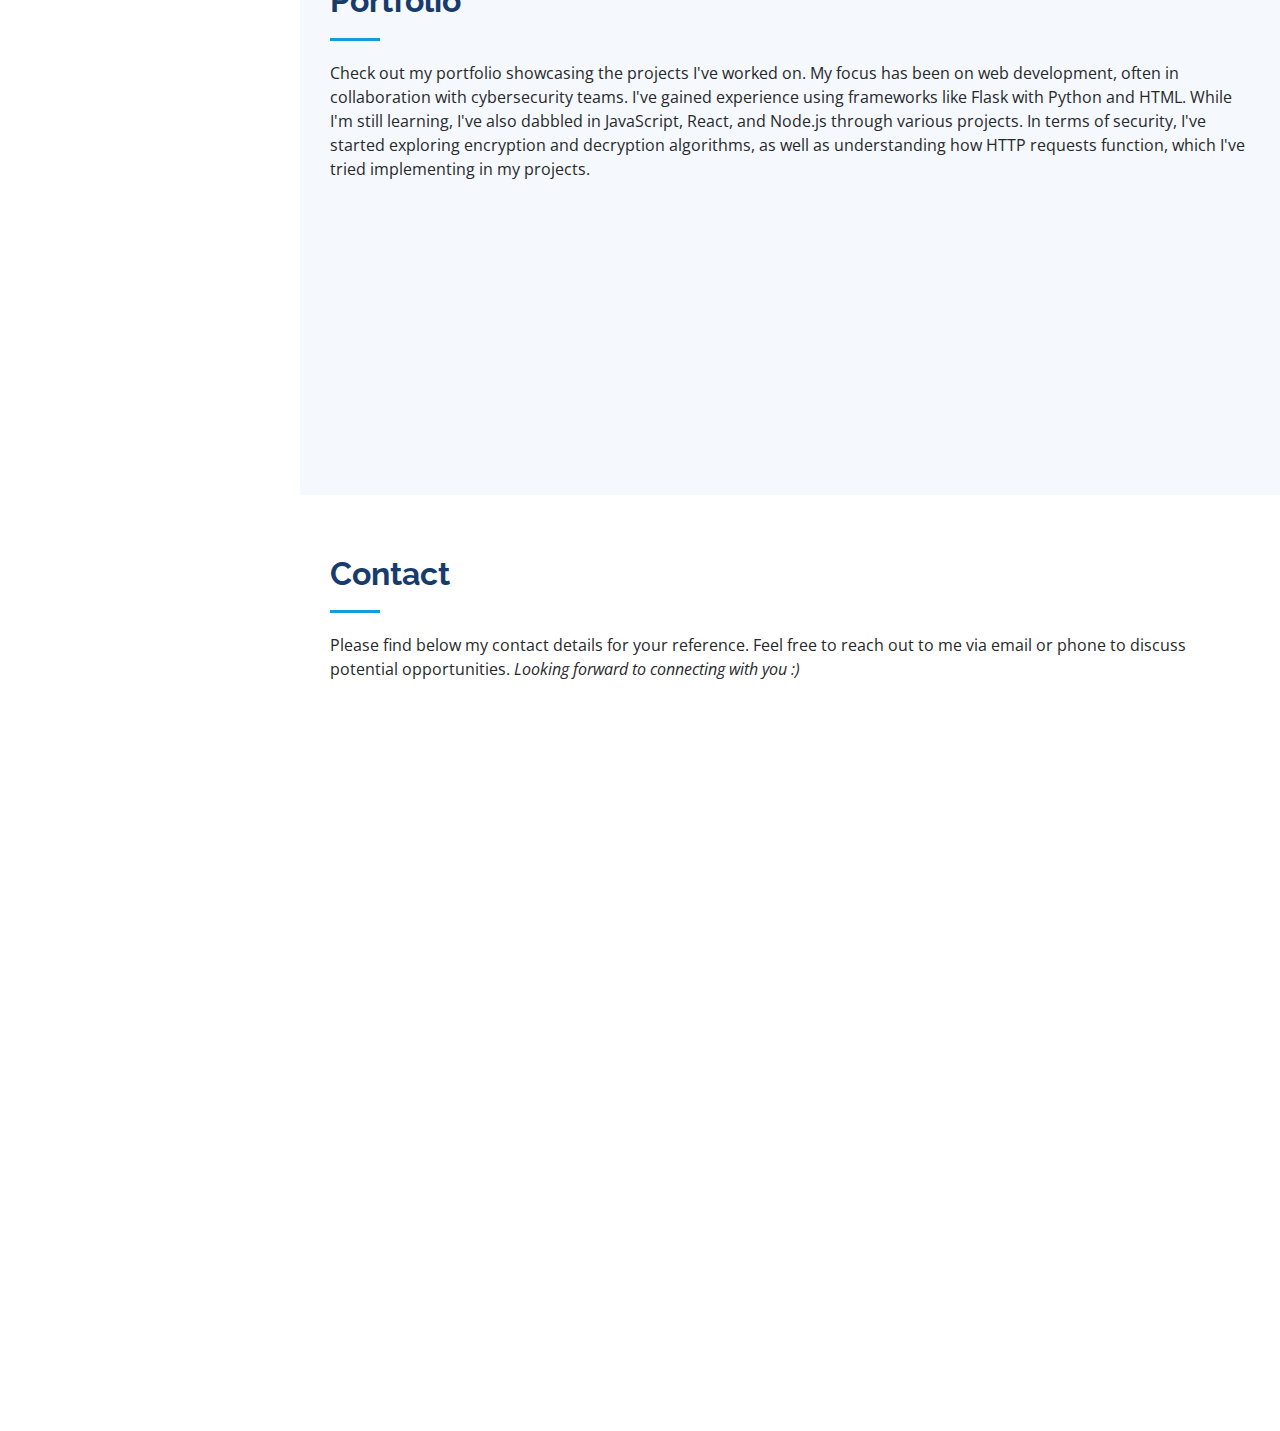
==== commit 79cce053: "changes" ====
--- a/index.html
+++ b/index.html
@@ -26,14 +26,6 @@
 
   <!-- Template Main CSS File -->
   <link href="assets/css/style.css" rel="stylesheet">
-
-  <!-- =======================================================
-  * Template Name: iPortfolio
-  * Template URL: https://bootstrapmade.com/iportfolio-bootstrap-portfolio-websites-template/
-  * Updated: Mar 17 2024 with Bootstrap v5.3.3
-  * Author: BootstrapMade.com
-  * License: https://bootstrapmade.com/license/
-  ======================================================== -->
 </head>
 
 <body>
@@ -321,7 +313,9 @@
           <div class="col-lg-12" data-aos="fade-up">
             <h3 class="resume-title">Resume pdf</h3>
             <!-- Embedding PDF -->
-            <embed src="assets/img/cv/MeenalChauhan_cv.pdf" type="application/pdf" width="100%" height="600px" />
+            <object data="assets/img/cv/MeenalChauhan_cv.pdf" type="application/pdf" width="100%" height="600px">
+              <embed src="assets/img/cv/MeenalChauhan_cv.pdf" type="application/pdf" width="100%" height="600px" />
+            </object>
           </div>
         </div>
     
--- a/assets/css/style.css
+++ b/assets/css/style.css
@@ -1,11 +1,3 @@
-/**
-* Template Name: iPortfolio
-* Template URL: https://bootstrapmade.com/iportfolio-bootstrap-portfolio-websites-template/
-* Updated: Mar 17 2024 with Bootstrap v5.3.3
-* Author: BootstrapMade.com
-* License: https://bootstrapmade.com/license/
-*/
-
 /*--------------------------------------------------------------
 # General
 --------------------------------------------------------------*/
@@ -235,6 +227,15 @@
   left: 0;
 }
 
+/* Responsive PDF Viewer */
+@media only screen and (max-width: 768px) {
+  .pdf-container {
+    overflow: auto;
+    width: 100%;
+    height: 100vh;
+  }
+}
+
 /*--------------------------------------------------------------
 # Hero Section
 --------------------------------------------------------------*/
